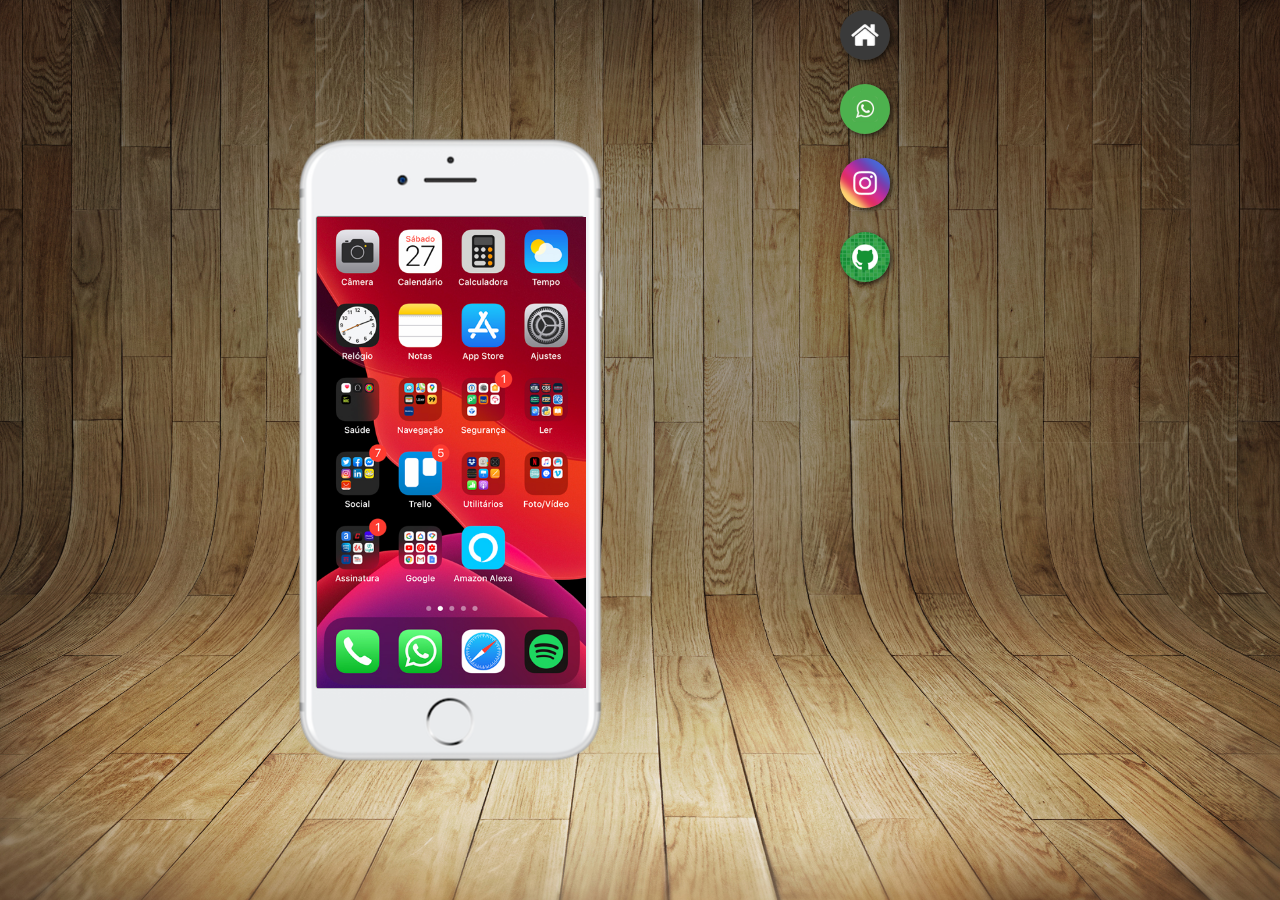
==== index.html @ 2ec71c80 "projeto social" ====
<!DOCTYPE html>
<html lang="en">
<head>
    <meta charset="UTF-8">
    <meta name="viewport" content="width=device-width, initial-scale=1.0">
    <title>projeto redes sociais</title>
    <link rel="shortcut icon" href="favicon.ico" type="image/x-icon">
    <link rel="stylesheet" href="estilos/style.css">
</head>
<body>
    <main>
        <section id="telefone">
            <iframe id="tela" src="home.html" name="tela" frameborder="0">
                seu navegador nao é compativel
            </iframe>
        </section>
        <section id="redes-sociais">
           <a href="home.html" target="tela"><img src="imagens/logo-home.jpg" alt=""></a> <br>
           <a href="https://wa.me/55011985597496" target="tela"><img src= "imagens/logo.jpg"alt=""></a> <br>
           <a href="#" target="tela"> <img src="imagens/logo-instagram.jpg" alt=""></a> <br>
           <a href="#" target="tela"><img src="imagens/logo-github.jpg" alt=""></a> 
        </section>
    </main>
</body>
</html>
---- estilos/style.css ----
@charset "utf-8";
*{
    margin: 0px;
    padding: 0px;
    font-family: Arial, Helvetica, sans-serif;
}
html, body{
    height: 100vh;
    width: 100vh;
    background-color: black;
    background: url('../imagens/fundo-madeira.jpg') no-repeat top center;
    background-size: cover;
    background-attachment: fixed;
}
main{
    position: relative;
    height:100vh;
}
section#telefone{
    position: absolute;
    top: 50%;
    left: 50%;
    transform: translate(-50%, -50%);
    height:627px;
    width: 311px;
    background: url('../imagens/frame-iphone.png') no-repeat;
 
}
iframe#tela{
    position: relative;
    top: 80px;
    left: 22px;
    width:269px;
    height: 471px;
}

section#redes-sociais{
    text-align:right;
}

section#redes-sociais img {
    width:50px;
    margin: 10px;
    border-radius:50%;
    box-shadow:2px 2px 5px rgba(0, 0, 0, 0.626);
    box-sizing: border-box;

}

section#redes-sociais img:hover{
    border: 2px solid rgba(255, 255, 255, 0.623);
    transform: translate(-3px, -3px);
    box-shadow:5px 5px 10px black;
    transition:.5s, border 1s;
}
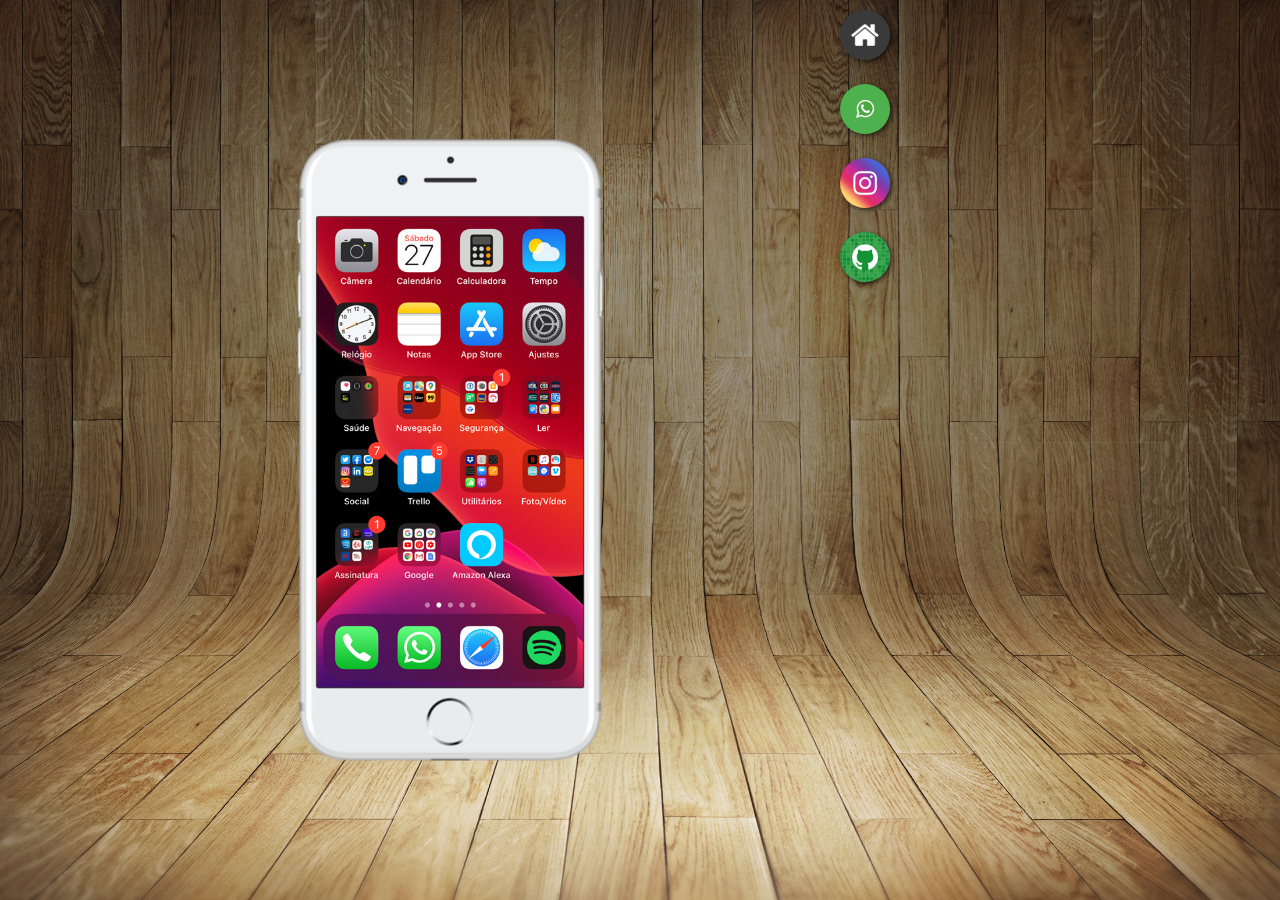
==== commit 6ce958f6: "atualizei" ====
--- a/index.html
+++ b/index.html
@@ -17,7 +17,7 @@
         <section id="redes-sociais">
            <a href="home.html" target="tela"><img src="imagens/logo-home.jpg" alt=""></a> <br>
            <a href="https://wa.me/55011985597496" target="tela"><img src= "imagens/logo.jpg"alt=""></a> <br>
-           <a href="#" target="tela"> <img src="imagens/logo-instagram.jpg" alt=""></a> <br>
+           <a href="instagram.html" target="tela"> <img src="imagens/logo-instagram.jpg" alt=""></a> <br>
            <a href="#" target="tela"><img src="imagens/logo-github.jpg" alt=""></a> 
         </section>
     </main>
--- a/estilos/style.css
+++ b/estilos/style.css
@@ -30,8 +30,9 @@
     position: relative;
     top: 80px;
     left: 22px;
-    width:269px;
+    width:267px;
     height: 471px;
+
 }
 
 section#redes-sociais{
